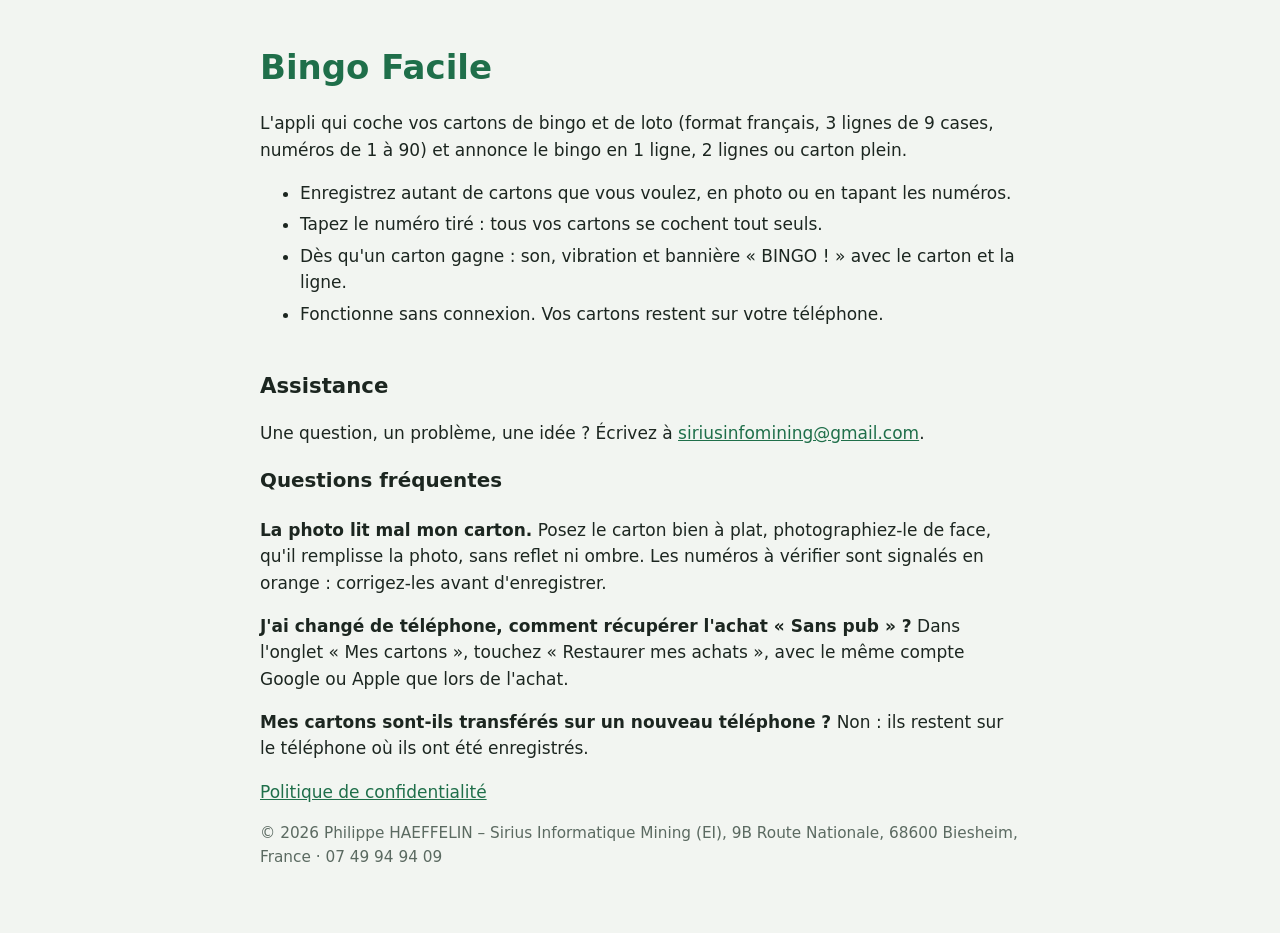
==== index.html @ 38028f03 "Site Bingo Facile : accueil et politique de confidentialité Co-Authored-By: Claude Opus 5.5 <noreply" ====
<!doctype html>
<html lang="fr">
<head>
<meta charset="utf-8">
<meta name="viewport" content="width=device-width, initial-scale=1">
<title>Bingo Facile</title>
<link rel="stylesheet" href="style.css">
</head>
<body>
<main>
<h1>Bingo Facile</h1>
<p>L'appli qui coche vos cartons de bingo et de loto (format français, 3 lignes de 9 cases, numéros de 1 à 90) et annonce le bingo en 1 ligne, 2 lignes ou carton plein.</p>
<ul>
<li>Enregistrez autant de cartons que vous voulez, en photo ou en tapant les numéros.</li>
<li>Tapez le numéro tiré : tous vos cartons se cochent tout seuls.</li>
<li>Dès qu'un carton gagne : son, vibration et bannière « BINGO ! » avec le carton et la ligne.</li>
<li>Fonctionne sans connexion. Vos cartons restent sur votre téléphone.</li>
</ul>

<h2>Assistance</h2>
<p>Une question, un problème, une idée ? Écrivez à <a href="mailto:siriusinfomining@gmail.com">siriusinfomining@gmail.com</a>.</p>
<h3>Questions fréquentes</h3>
<p><strong>La photo lit mal mon carton.</strong> Posez le carton bien à plat, photographiez-le de face, qu'il remplisse la photo, sans reflet ni ombre. Les numéros à vérifier sont signalés en orange : corrigez-les avant d'enregistrer.</p>
<p><strong>J'ai changé de téléphone, comment récupérer l'achat « Sans pub » ?</strong> Dans l'onglet « Mes cartons », touchez « Restaurer mes achats », avec le même compte Google ou Apple que lors de l'achat.</p>
<p><strong>Mes cartons sont-ils transférés sur un nouveau téléphone ?</strong> Non : ils restent sur le téléphone où ils ont été enregistrés.</p>

<p><a href="confidentialite.html">Politique de confidentialité</a></p>
<p class="date">© 2026 Philippe HAEFFELIN – Sirius Informatique Mining (EI), 9B Route Nationale, 68600 Biesheim, France · 07 49 94 94 09</p>
</main>
</body>
</html>
---- style.css ----
:root { --fond: #f2f5f1; --texte: #1c2620; --doux: #5b6a61; --vert: #1f6f4a; }
@media (prefers-color-scheme: dark) { :root { --fond: #111714; --texte: #e6ede8; --doux: #9aa9a0; --vert: #3fa874; } }
body { margin: 0; background: var(--fond); color: var(--texte); font: 17px/1.55 system-ui, -apple-system, "Segoe UI", Roboto, sans-serif; }
main { max-width: 760px; margin: 0 auto; padding: 24px 16px 48px; }
h1 { color: var(--vert); line-height: 1.2; }
h2 { margin-top: 2em; font-size: 1.25em; }
a { color: var(--vert); }
.date { color: var(--doux); font-size: .9em; }
li { margin: .3em 0; }
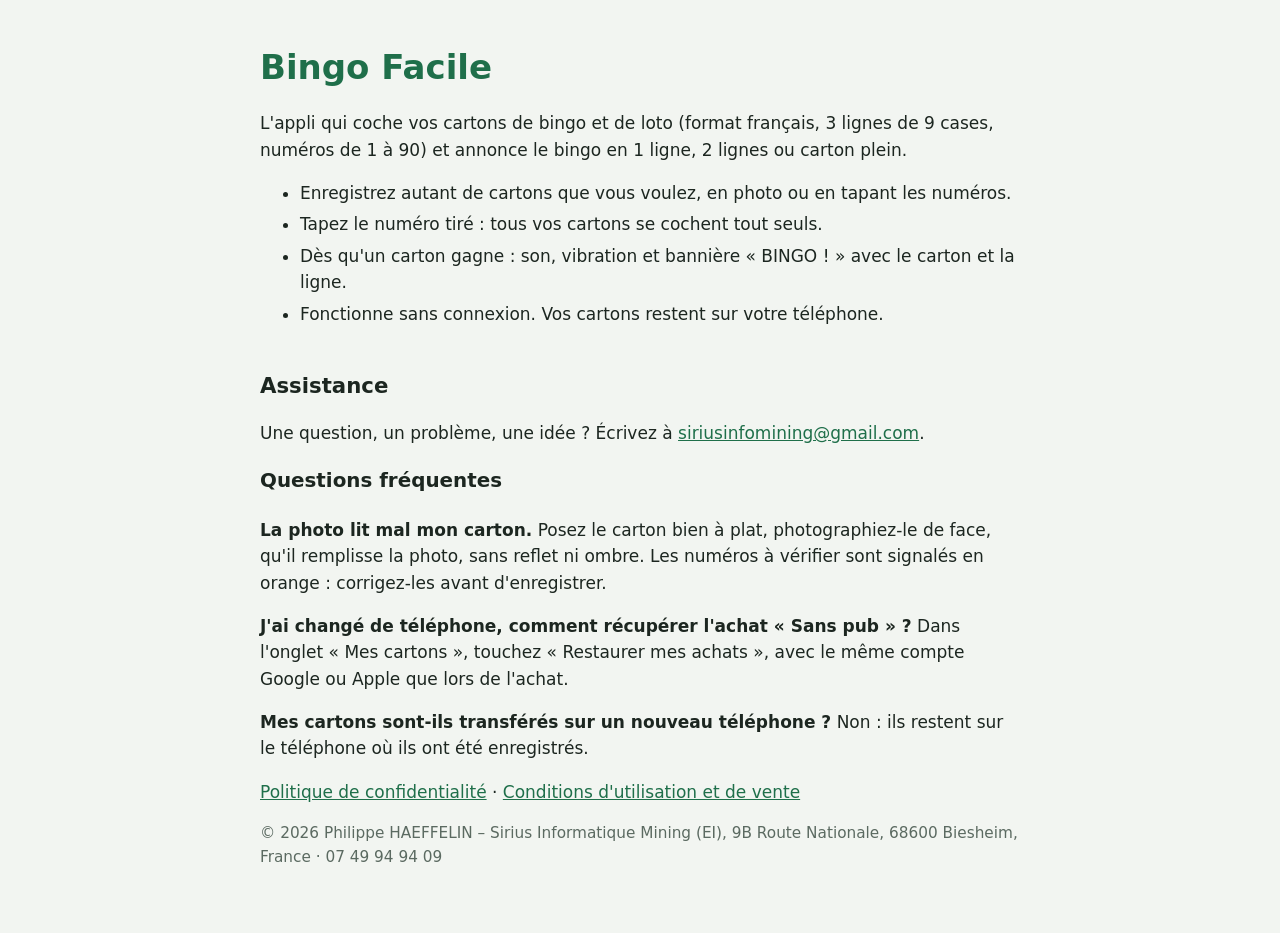
==== commit 16e0c519: "Ajout des conditions d'utilisation et de vente Co-Authored-By: Claude Opus 5.5 <noreply@anthropic.co" ====
--- a/index.html
+++ b/index.html
@@ -24,7 +24,7 @@
 <p><strong>J'ai changé de téléphone, comment récupérer l'achat « Sans pub » ?</strong> Dans l'onglet « Mes cartons », touchez « Restaurer mes achats », avec le même compte Google ou Apple que lors de l'achat.</p>
 <p><strong>Mes cartons sont-ils transférés sur un nouveau téléphone ?</strong> Non : ils restent sur le téléphone où ils ont été enregistrés.</p>
 
-<p><a href="confidentialite.html">Politique de confidentialité</a></p>
+<p><a href="confidentialite.html">Politique de confidentialité</a> · <a href="conditions.html">Conditions d'utilisation et de vente</a></p>
 <p class="date">© 2026 Philippe HAEFFELIN – Sirius Informatique Mining (EI), 9B Route Nationale, 68600 Biesheim, France · 07 49 94 94 09</p>
 </main>
 </body>
